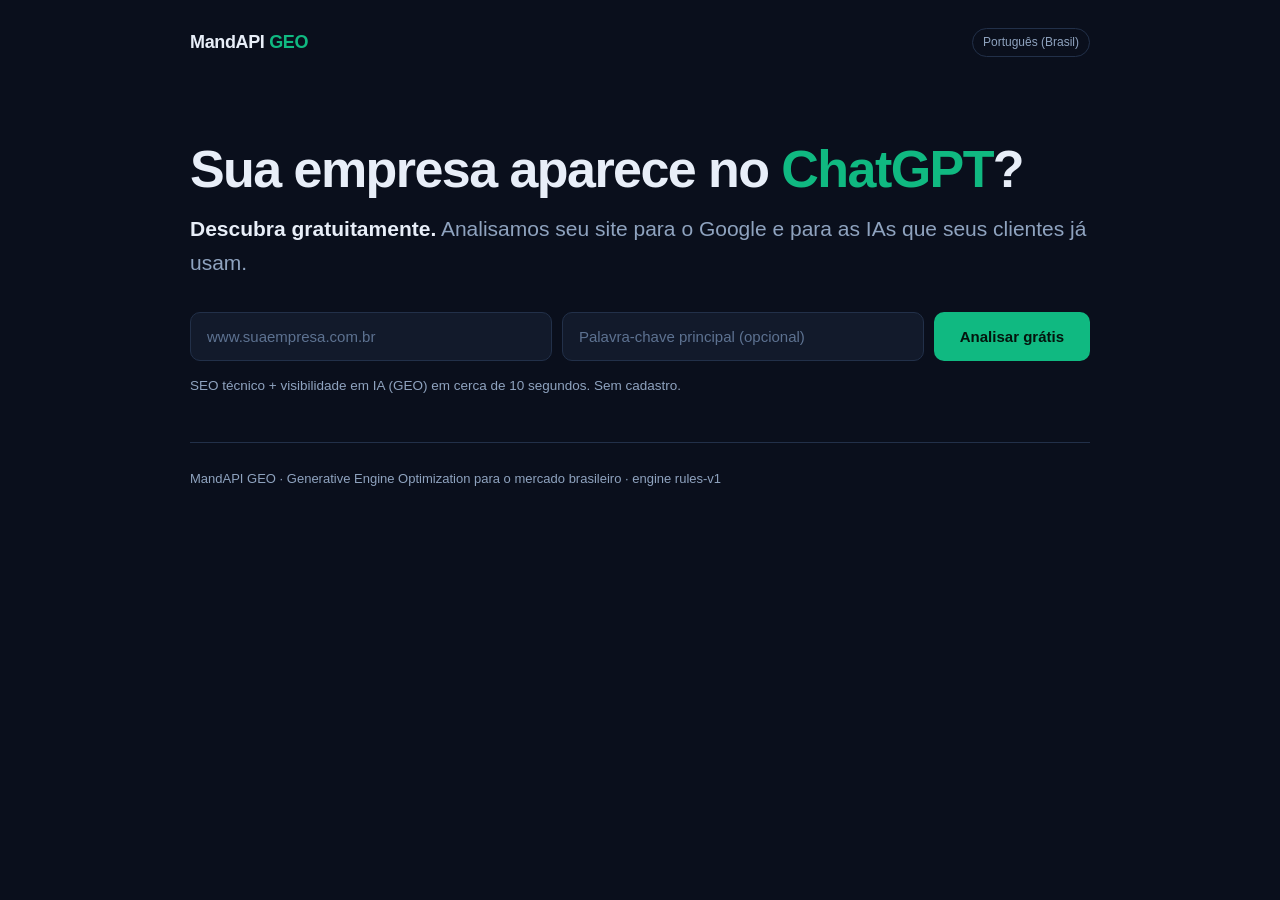
==== web/index.html @ 19d943a0 "feat: MVP do MandAPI GEO (SEO tecnico + visibilidade em IA) Motor de analise que responde a pergunta" ====
<!doctype html>
<html lang="pt-BR">
<head>
<meta charset="utf-8">
<meta name="viewport" content="width=device-width, initial-scale=1">
<title>MandAPI GEO — Sua empresa aparece no ChatGPT?</title>
<meta name="description" content="Descubra gratuitamente se o ChatGPT, Gemini e Perplexity conseguem encontrar e citar sua empresa. Análise de SEO técnico e visibilidade em IA.">
<style>
  :root {
    --bg: #0a0f1c;
    --panel: #121a2b;
    --line: #223049;
    --text: #e8eef8;
    --muted: #8fa3bf;
    --accent: #10b981;
    --accent-2: #34d399;
    --danger: #ef4444;
    --warn: #f59e0b;
    --info: #64748b;
  }
  * { box-sizing: border-box; }
  body {
    margin: 0; background: var(--bg); color: var(--text);
    font-family: -apple-system, BlinkMacSystemFont, "Segoe UI", Roboto, "Helvetica Neue", Arial, sans-serif;
    line-height: 1.6;
  }
  .wrap { max-width: 940px; margin: 0 auto; padding: 0 20px; }
  header { padding: 28px 0; display: flex; align-items: center; gap: 10px; }
  .logo { font-weight: 700; letter-spacing: -0.02em; font-size: 18px; }
  .logo span { color: var(--accent); }
  .badge-pt { margin-left: auto; font-size: 12px; color: var(--muted); border: 1px solid var(--line); padding: 4px 10px; border-radius: 999px; }

  .hero { padding: 56px 0 32px; }
  h1 { font-size: clamp(30px, 5.5vw, 52px); line-height: 1.1; letter-spacing: -0.03em; margin: 0 0 14px; }
  h1 em { font-style: normal; color: var(--accent); }
  .sub { font-size: clamp(17px, 2.4vw, 21px); color: var(--muted); margin: 0 0 32px; }
  .sub strong { color: var(--text); font-weight: 600; }

  form { display: flex; gap: 10px; flex-wrap: wrap; }
  input {
    flex: 1 1 240px; background: var(--panel); border: 1px solid var(--line);
    color: var(--text); padding: 15px 16px; border-radius: 10px; font-size: 15px; outline: none;
  }
  input:focus { border-color: var(--accent); }
  input::placeholder { color: #5d7291; }
  button {
    background: var(--accent); color: #04140d; border: 0; padding: 15px 26px;
    border-radius: 10px; font-size: 15px; font-weight: 700; cursor: pointer;
    transition: background .15s; white-space: nowrap;
  }
  button:hover:not(:disabled) { background: var(--accent-2); }
  button:disabled { opacity: .55; cursor: not-allowed; }
  .hint { color: var(--muted); font-size: 13.5px; margin-top: 14px; }

  .status { margin: 26px 0; padding: 15px 18px; border-radius: 10px; border: 1px solid var(--line); background: var(--panel); display: none; }
  .status.on { display: block; }
  .status.err { border-color: #6b2230; background: #1c1119; color: #fca5a5; }

  .results { margin: 38px 0 80px; display: none; }
  .results.on { display: block; }

  .score-card { display: flex; gap: 26px; align-items: center; flex-wrap: wrap; padding: 26px; background: var(--panel); border: 1px solid var(--line); border-radius: 14px; }
  .dial { --pct: 0; width: 132px; height: 132px; border-radius: 50%; flex: none; display: grid; place-items: center;
    background: conic-gradient(var(--accent) calc(var(--pct) * 1%), #1e2a40 0); }
  .dial-inner { width: 104px; height: 104px; border-radius: 50%; background: var(--panel); display: grid; place-items: center; }
  .dial-num { font-size: 34px; font-weight: 700; line-height: 1; }
  .dial-grade { font-size: 12px; color: var(--muted); margin-top: 3px; }
  .score-text { flex: 1 1 300px; }
  .score-text h2 { margin: 0 0 8px; font-size: 19px; }
  .score-text p { margin: 0; color: var(--muted); }

  .areas { display: grid; grid-template-columns: repeat(auto-fit, minmax(220px, 1fr)); gap: 14px; margin-top: 16px; }
  .area { background: var(--panel); border: 1px solid var(--line); border-radius: 12px; padding: 16px 18px; }
  .area-top { display: flex; justify-content: space-between; align-items: baseline; margin-bottom: 10px; }
  .area-name { font-size: 13.5px; color: var(--muted); }
  .area-val { font-size: 22px; font-weight: 700; }
  .bar { height: 7px; background: #1e2a40; border-radius: 999px; overflow: hidden; }
  .bar i { display: block; height: 100%; background: var(--accent); border-radius: 999px; }

  h3.section { margin: 40px 0 16px; font-size: 17px; }
  .issue { background: var(--panel); border: 1px solid var(--line); border-left-width: 3px; border-radius: 10px; padding: 16px 18px; margin-bottom: 12px; }
  .issue.critical { border-left-color: var(--danger); }
  .issue.high { border-left-color: var(--warn); }
  .issue.medium { border-left-color: #eab308; }
  .issue.low { border-left-color: var(--info); }
  .issue-head { display: flex; gap: 10px; align-items: center; flex-wrap: wrap; margin-bottom: 6px; }
  .sev { font-size: 11px; font-weight: 700; letter-spacing: .06em; padding: 3px 8px; border-radius: 5px; }
  .sev.critical { background: #4c1119; color: #fca5a5; }
  .sev.high { background: #4a2c07; color: #fcd34d; }
  .sev.medium { background: #423a08; color: #fde68a; }
  .sev.low { background: #1e293b; color: #cbd5e1; }
  .issue-head strong { font-size: 15.5px; }
  .issue p { margin: 6px 0 0; color: var(--muted); font-size: 14.5px; }
  .issue .fix { color: #a7f3d0; }
  .issue .fix b { color: var(--accent); font-weight: 600; }

  .cta { margin-top: 34px; padding: 28px; border-radius: 14px; background: linear-gradient(135deg, #0f2b22, #121a2b); border: 1px solid #1d4d3c; }
  .cta h3 { margin: 0 0 8px; font-size: 19px; }
  .cta p { margin: 0 0 18px; color: var(--muted); }
  .cta a { display: inline-block; background: var(--accent); color: #04140d; text-decoration: none; padding: 13px 24px; border-radius: 9px; font-weight: 700; }
  footer { border-top: 1px solid var(--line); padding: 26px 0 60px; color: var(--muted); font-size: 13px; }
</style>
</head>
<body>
<div class="wrap">
  <header>
    <div class="logo">MandAPI <span>GEO</span></div>
    <div class="badge-pt">Português (Brasil)</div>
  </header>

  <section class="hero">
    <h1>Sua empresa aparece no <em>ChatGPT</em>?</h1>
    <p class="sub"><strong>Descubra gratuitamente.</strong> Analisamos seu site para o Google e para as IAs que seus clientes já usam.</p>

    <form id="scan-form" autocomplete="off">
      <input id="url" name="url" placeholder="www.suaempresa.com.br" required>
      <input id="keyword" name="keyword" placeholder="Palavra-chave principal (opcional)">
      <button type="submit" id="submit">Analisar grátis</button>
    </form>
    <p class="hint">SEO técnico + visibilidade em IA (GEO) em cerca de 10 segundos. Sem cadastro.</p>
  </section>

  <div class="status" id="status"></div>

  <section class="results" id="results">
    <div class="score-card">
      <div class="dial" id="dial"><div class="dial-inner"><div><div class="dial-num" id="dial-num">0</div><div class="dial-grade" id="dial-grade">nota</div></div></div></div>
      <div class="score-text">
        <h2 id="domain">—</h2>
        <p id="summary">—</p>
      </div>
    </div>

    <div class="areas" id="areas"></div>

    <h3 class="section">Prioridades de correção</h3>
    <div id="issues"></div>

    <div class="cta">
      <h3>Quer que a gente corrija isso para você?</h3>
      <p>Você recebe o plano completo de correção por página, monitoramento mensal e acompanhamento da sua visibilidade em IA.</p>
      <a href="#scan-form" id="cta-link">Quero o plano completo</a>
    </div>
  </section>

  <footer>
    MandAPI GEO · Generative Engine Optimization para o mercado brasileiro · engine <span id="engine">rules-v1</span>
  </footer>
</div>

<script>
const form = document.getElementById('scan-form');
const urlInput = document.getElementById('url');
const kwInput = document.getElementById('keyword');
const submit = document.getElementById('submit');
const statusBox = document.getElementById('status');
const results = document.getElementById('results');
const SEV = { critical: 'CRÍTICO', high: 'ALTO', medium: 'MÉDIO', low: 'BAIXO' };

function setStatus(msg, isError) {
  statusBox.textContent = msg;
  statusBox.className = 'status on' + (isError ? ' err' : '');
}

function esc(s) {
  const d = document.createElement('div');
  d.textContent = s == null ? '' : String(s);
  return d.innerHTML;
}

function render(report) {
  const s = report.score;
  document.getElementById('dial').style.setProperty('--pct', s.overall);
  document.getElementById('dial-num').textContent = s.overall;
  document.getElementById('dial-grade').textContent = 'nota ' + s.grade;
  document.getElementById('domain').textContent = report.domain;
  document.getElementById('summary').textContent = s.summary;
  document.getElementById('engine').textContent = report.engine;

  const areas = report.areas || [];
  document.getElementById('areas').innerHTML = areas.map(a => {
    const name = a.area === 'geo' ? 'Visibilidade em IA (GEO)' : a.label;
    return '<div class="area"><div class="area-top"><span class="area-name">' + esc(name) +
      '</span><span class="area-val">' + a.score + '</span></div>' +
      '<div class="bar"><i style="width:' + a.score + '%"></i></div></div>';
  }).join('');

  const issues = (report.issues || []).slice(0, 12);
  document.getElementById('issues').innerHTML = issues.length ? issues.map(i =>
    '<div class="issue ' + esc(i.severity) + '">' +
      '<div class="issue-head"><span class="sev ' + esc(i.severity) + '">' + (SEV[i.severity] || i.severity) + '</span>' +
      '<strong>' + esc(i.title) + '</strong></div>' +
      (i.detail ? '<p>' + esc(i.detail) + '</p>' : '') +
      (i.fix ? '<p class="fix"><b>Como corrigir:</b> ' + esc(i.fix) + '</p>' : '') +
    '</div>'
  ).join('') : '<div class="issue low"><p>Nenhum problema relevante encontrado. Excelente.</p></div>';

  results.classList.add('on');
  if (report.ai_summary) {
    const box = document.createElement('div');
    box.className = 'issue low';
    box.innerHTML = '<div class="issue-head"><strong>Análise adicional (IA)</strong></div><p>' + esc(report.ai_summary) + '</p>';
    document.getElementById('issues').prepend(box);
  }
}

form.addEventListener('submit', async (e) => {
  e.preventDefault();
  const url = urlInput.value.trim();
  if (!url) return;

  submit.disabled = true;
  results.classList.remove('on');
  setStatus('Analisando ' + url + ' … isso leva alguns segundos.');

  try {
    const res = await fetch('/api/scan', {
      method: 'POST',
      headers: { 'Content-Type': 'application/json' },
      body: JSON.stringify({ url: url, keyword: kwInput.value.trim() || null, ai_summary: false })
    });
    const data = await res.json();
    if (!res.ok) {
      setStatus('Não foi possível analisar: ' + (data.detail || res.status), true);
      return;
    }
    setStatus('Análise concluída (' + data.elapsed_ms + ' ms).');
    render(data);
    results.scrollIntoView({ behavior: 'smooth', block: 'start' });
  } catch (err) {
    setStatus('Falha de conexão: ' + err.message, true);
  } finally {
    submit.disabled = false;
  }
});
</script>
</body>
</html>
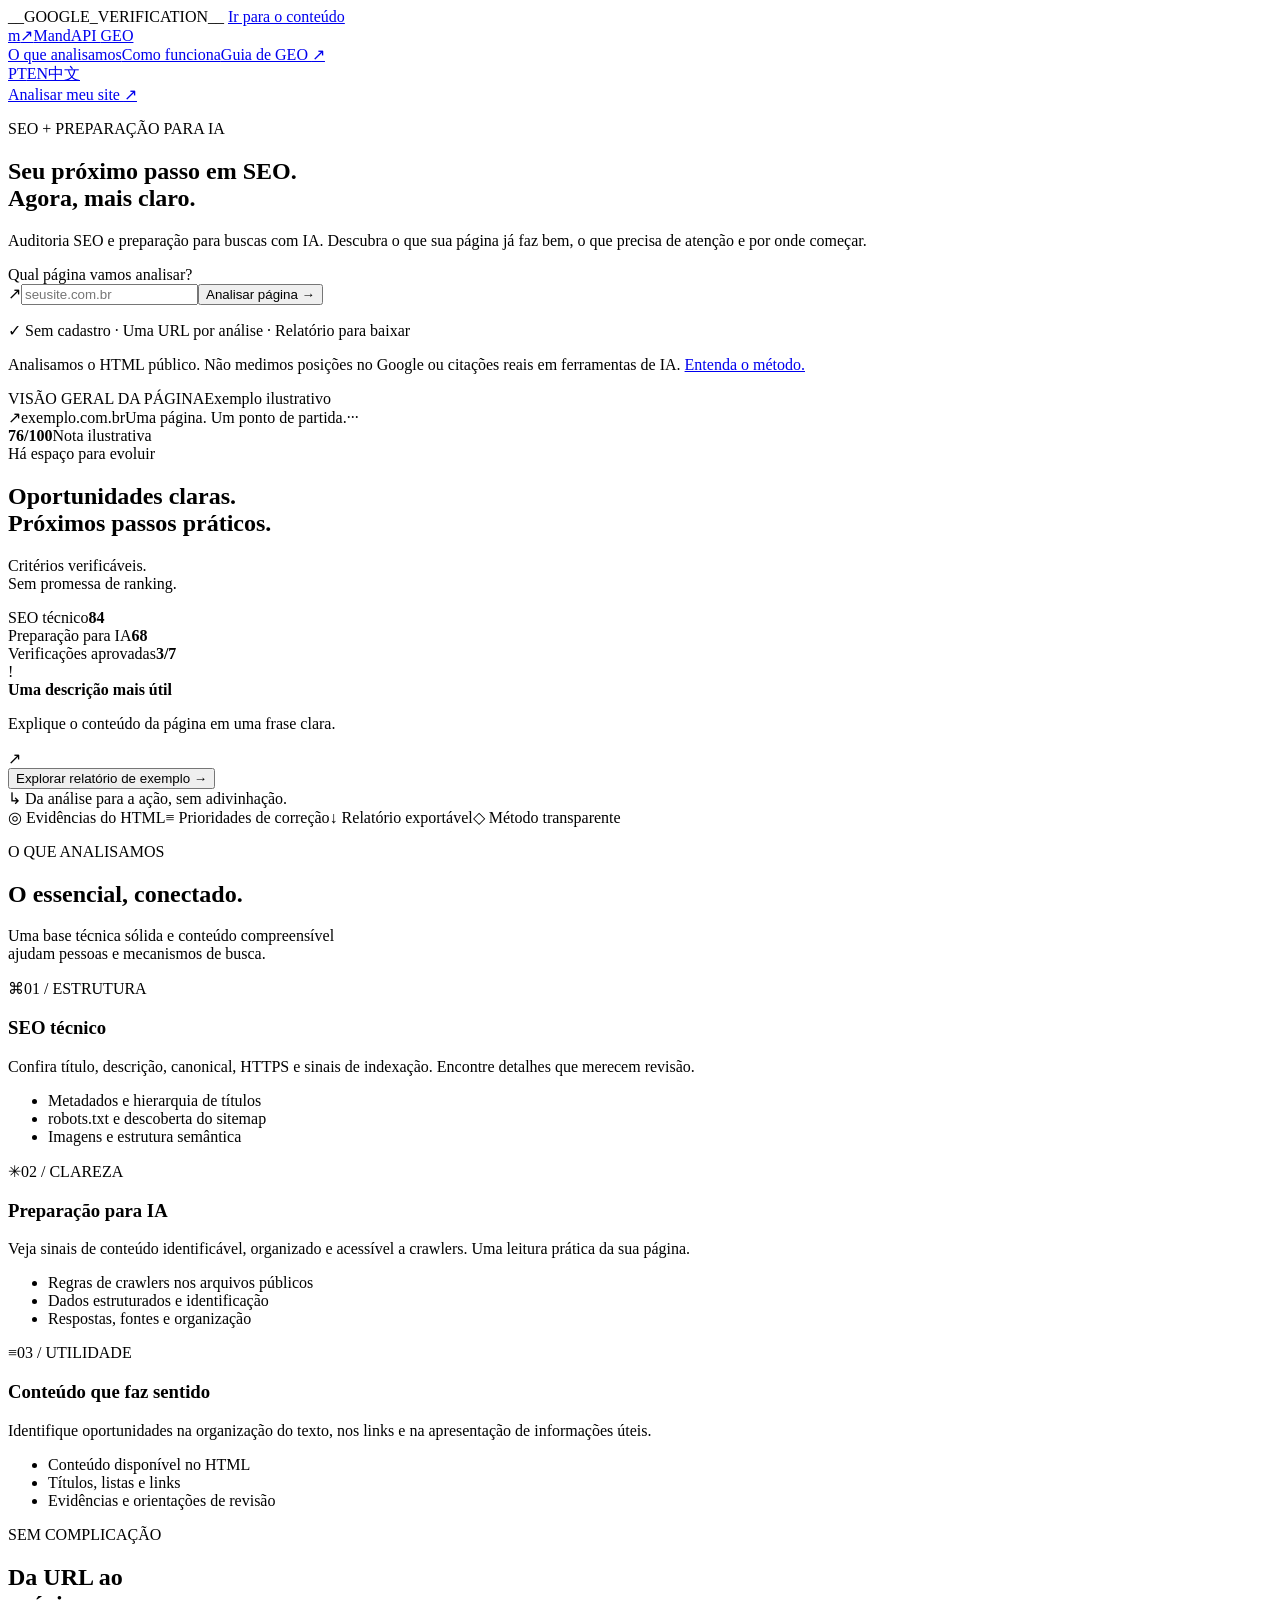
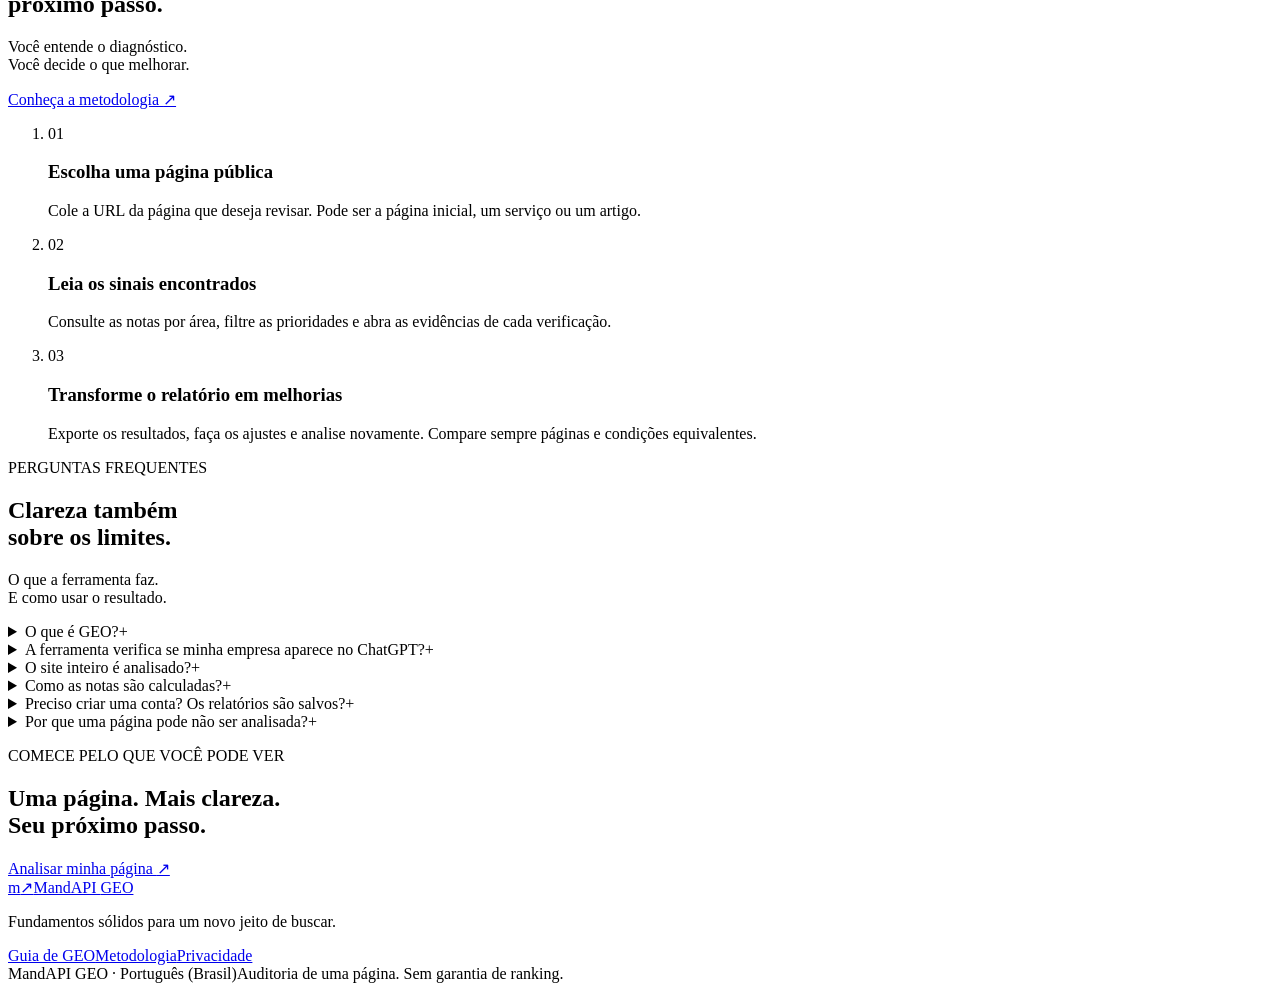
==== commit e289f3f3: "feat: professional multilingual GEO audit with safe scanning and honest reporting" ====
--- a/web/index.html
+++ b/web/index.html
@@ -1,238 +1,84 @@
-<!doctype html>
+<!DOCTYPE html>
+
 <html lang="pt-BR">
 <head>
-<meta charset="utf-8">
-<meta name="viewport" content="width=device-width, initial-scale=1">
-<title>MandAPI GEO — Sua empresa aparece no ChatGPT?</title>
-<meta name="description" content="Descubra gratuitamente se o ChatGPT, Gemini e Perplexity conseguem encontrar e citar sua empresa. Análise de SEO técnico e visibilidade em IA.">
-<style>
-  :root {
-    --bg: #0a0f1c;
-    --panel: #121a2b;
-    --line: #223049;
-    --text: #e8eef8;
-    --muted: #8fa3bf;
-    --accent: #10b981;
-    --accent-2: #34d399;
-    --danger: #ef4444;
-    --warn: #f59e0b;
-    --info: #64748b;
-  }
-  * { box-sizing: border-box; }
-  body {
-    margin: 0; background: var(--bg); color: var(--text);
-    font-family: -apple-system, BlinkMacSystemFont, "Segoe UI", Roboto, "Helvetica Neue", Arial, sans-serif;
-    line-height: 1.6;
-  }
-  .wrap { max-width: 940px; margin: 0 auto; padding: 0 20px; }
-  header { padding: 28px 0; display: flex; align-items: center; gap: 10px; }
-  .logo { font-weight: 700; letter-spacing: -0.02em; font-size: 18px; }
-  .logo span { color: var(--accent); }
-  .badge-pt { margin-left: auto; font-size: 12px; color: var(--muted); border: 1px solid var(--line); padding: 4px 10px; border-radius: 999px; }
-
-  .hero { padding: 56px 0 32px; }
-  h1 { font-size: clamp(30px, 5.5vw, 52px); line-height: 1.1; letter-spacing: -0.03em; margin: 0 0 14px; }
-  h1 em { font-style: normal; color: var(--accent); }
-  .sub { font-size: clamp(17px, 2.4vw, 21px); color: var(--muted); margin: 0 0 32px; }
-  .sub strong { color: var(--text); font-weight: 600; }
-
-  form { display: flex; gap: 10px; flex-wrap: wrap; }
-  input {
-    flex: 1 1 240px; background: var(--panel); border: 1px solid var(--line);
-    color: var(--text); padding: 15px 16px; border-radius: 10px; font-size: 15px; outline: none;
-  }
-  input:focus { border-color: var(--accent); }
-  input::placeholder { color: #5d7291; }
-  button {
-    background: var(--accent); color: #04140d; border: 0; padding: 15px 26px;
-    border-radius: 10px; font-size: 15px; font-weight: 700; cursor: pointer;
-    transition: background .15s; white-space: nowrap;
-  }
-  button:hover:not(:disabled) { background: var(--accent-2); }
-  button:disabled { opacity: .55; cursor: not-allowed; }
-  .hint { color: var(--muted); font-size: 13.5px; margin-top: 14px; }
-
-  .status { margin: 26px 0; padding: 15px 18px; border-radius: 10px; border: 1px solid var(--line); background: var(--panel); display: none; }
-  .status.on { display: block; }
-  .status.err { border-color: #6b2230; background: #1c1119; color: #fca5a5; }
-
-  .results { margin: 38px 0 80px; display: none; }
-  .results.on { display: block; }
-
-  .score-card { display: flex; gap: 26px; align-items: center; flex-wrap: wrap; padding: 26px; background: var(--panel); border: 1px solid var(--line); border-radius: 14px; }
-  .dial { --pct: 0; width: 132px; height: 132px; border-radius: 50%; flex: none; display: grid; place-items: center;
-    background: conic-gradient(var(--accent) calc(var(--pct) * 1%), #1e2a40 0); }
-  .dial-inner { width: 104px; height: 104px; border-radius: 50%; background: var(--panel); display: grid; place-items: center; }
-  .dial-num { font-size: 34px; font-weight: 700; line-height: 1; }
-  .dial-grade { font-size: 12px; color: var(--muted); margin-top: 3px; }
-  .score-text { flex: 1 1 300px; }
-  .score-text h2 { margin: 0 0 8px; font-size: 19px; }
-  .score-text p { margin: 0; color: var(--muted); }
-
-  .areas { display: grid; grid-template-columns: repeat(auto-fit, minmax(220px, 1fr)); gap: 14px; margin-top: 16px; }
-  .area { background: var(--panel); border: 1px solid var(--line); border-radius: 12px; padding: 16px 18px; }
-  .area-top { display: flex; justify-content: space-between; align-items: baseline; margin-bottom: 10px; }
-  .area-name { font-size: 13.5px; color: var(--muted); }
-  .area-val { font-size: 22px; font-weight: 700; }
-  .bar { height: 7px; background: #1e2a40; border-radius: 999px; overflow: hidden; }
-  .bar i { display: block; height: 100%; background: var(--accent); border-radius: 999px; }
-
-  h3.section { margin: 40px 0 16px; font-size: 17px; }
-  .issue { background: var(--panel); border: 1px solid var(--line); border-left-width: 3px; border-radius: 10px; padding: 16px 18px; margin-bottom: 12px; }
-  .issue.critical { border-left-color: var(--danger); }
-  .issue.high { border-left-color: var(--warn); }
-  .issue.medium { border-left-color: #eab308; }
-  .issue.low { border-left-color: var(--info); }
-  .issue-head { display: flex; gap: 10px; align-items: center; flex-wrap: wrap; margin-bottom: 6px; }
-  .sev { font-size: 11px; font-weight: 700; letter-spacing: .06em; padding: 3px 8px; border-radius: 5px; }
-  .sev.critical { background: #4c1119; color: #fca5a5; }
-  .sev.high { background: #4a2c07; color: #fcd34d; }
-  .sev.medium { background: #423a08; color: #fde68a; }
-  .sev.low { background: #1e293b; color: #cbd5e1; }
-  .issue-head strong { font-size: 15.5px; }
-  .issue p { margin: 6px 0 0; color: var(--muted); font-size: 14.5px; }
-  .issue .fix { color: #a7f3d0; }
-  .issue .fix b { color: var(--accent); font-weight: 600; }
-
-  .cta { margin-top: 34px; padding: 28px; border-radius: 14px; background: linear-gradient(135deg, #0f2b22, #121a2b); border: 1px solid #1d4d3c; }
-  .cta h3 { margin: 0 0 8px; font-size: 19px; }
-  .cta p { margin: 0 0 18px; color: var(--muted); }
-  .cta a { display: inline-block; background: var(--accent); color: #04140d; text-decoration: none; padding: 13px 24px; border-radius: 9px; font-weight: 700; }
-  footer { border-top: 1px solid var(--line); padding: 26px 0 60px; color: var(--muted); font-size: 13px; }
-</style>
-</head>
+<meta charset="utf-8"/>
+<meta content="width=device-width, initial-scale=1" name="viewport"/>
+<title>MandAPI GEO — Auditoria SEO e preparação para buscas com IA</title>
+<meta content="Analise o SEO técnico, o conteúdo e a preparação para buscas com IA de uma página. Receba evidências, prioridades e um relatório exportável, sem cadastro." name="description"/>
+<meta content="__INDEX_ROBOTS__" name="robots"/>
+  __GOOGLE_VERIFICATION__
+  <link href="__SITE_URL__/" rel="canonical"/>
+<meta content="website" property="og:type"/>
+<meta content="pt_BR" property="og:locale"/>
+<meta content="MandAPI GEO" property="og:site_name"/>
+<meta content="Clareza para o seu próximo passo em SEO." property="og:title"/>
+<meta content="Auditoria SEO e preparação para buscas com IA. Uma página, evidências claras e próximos passos práticos." property="og:description"/>
+<meta content="__SITE_URL__/" property="og:url"/>
+<meta content="__SITE_URL__/assets/og-image.png" property="og:image"/>
+<meta content="summary_large_image" name="twitter:card"/>
+<meta content="#f8faf7" name="theme-color"/>
+<link href="/assets/favicon.svg" rel="icon" type="image/svg+xml"/>
+<link href="/assets/styles.css" rel="stylesheet"/>
+<script defer="" src="/assets/app.js"></script>
+<script type="application/ld+json">{"@context": "https://schema.org", "@type": "WebApplication", "name": "MandAPI GEO", "url": "__SITE_URL__/", "applicationCategory": "BusinessApplication", "operatingSystem": "Web", "inLanguage": "pt-BR", "description": "Analise o SEO técnico, o conteúdo e a preparação para buscas com IA de uma página. Receba evidências, prioridades e um relatório exportável, sem cadastro.", "featureList": ["Auditoria de uma página HTML", "Verificações com evidências", "Relatórios em JSON e Markdown"]}</script>
+<meta content="1200" property="og:image:width"/><meta content="630" property="og:image:height"/><link href="__SITE_URL__/" hreflang="pt-BR" rel="alternate"/><link href="__SITE_URL__/en" hreflang="en" rel="alternate"/><link href="__SITE_URL__/zh" hreflang="zh-CN" rel="alternate"/><link href="__SITE_URL__/" hreflang="x-default" rel="alternate"/></head>
 <body>
-<div class="wrap">
-  <header>
-    <div class="logo">MandAPI <span>GEO</span></div>
-    <div class="badge-pt">Português (Brasil)</div>
-  </header>
-
-  <section class="hero">
-    <h1>Sua empresa aparece no <em>ChatGPT</em>?</h1>
-    <p class="sub"><strong>Descubra gratuitamente.</strong> Analisamos seu site para o Google e para as IAs que seus clientes já usam.</p>
-
-    <form id="scan-form" autocomplete="off">
-      <input id="url" name="url" placeholder="www.suaempresa.com.br" required>
-      <input id="keyword" name="keyword" placeholder="Palavra-chave principal (opcional)">
-      <button type="submit" id="submit">Analisar grátis</button>
-    </form>
-    <p class="hint">SEO técnico + visibilidade em IA (GEO) em cerca de 10 segundos. Sem cadastro.</p>
-  </section>
-
-  <div class="status" id="status"></div>
-
-  <section class="results" id="results">
-    <div class="score-card">
-      <div class="dial" id="dial"><div class="dial-inner"><div><div class="dial-num" id="dial-num">0</div><div class="dial-grade" id="dial-grade">nota</div></div></div></div>
-      <div class="score-text">
-        <h2 id="domain">—</h2>
-        <p id="summary">—</p>
-      </div>
-    </div>
-
-    <div class="areas" id="areas"></div>
-
-    <h3 class="section">Prioridades de correção</h3>
-    <div id="issues"></div>
-
-    <div class="cta">
-      <h3>Quer que a gente corrija isso para você?</h3>
-      <p>Você recebe o plano completo de correção por página, monitoramento mensal e acompanhamento da sua visibilidade em IA.</p>
-      <a href="#scan-form" id="cta-link">Quero o plano completo</a>
-    </div>
-  </section>
-
-  <footer>
-    MandAPI GEO · Generative Engine Optimization para o mercado brasileiro · engine <span id="engine">rules-v1</span>
-  </footer>
+<a class="skip-link" href="#main">Ir para o conteúdo</a>
+<header class="site-header">
+<div class="container header-inner">
+<a aria-label="MandAPI GEO, início" class="brand" href="/"><span aria-hidden="true" class="brand-mark">m<span>↗</span></span><span>MandAPI <span class="brand-geo">GEO</span></span></a>
+<nav aria-label="Navegação principal" class="main-nav"><a href="#recursos">O que analisamos</a><a href="#como-funciona">Como funciona</a><a href="/guia-geo">Guia de GEO <span aria-hidden="true">↗</span></a></nav>
+<nav aria-label="Escolher idioma" class="language-switch"><a aria-current="page" href="/" hreflang="pt-BR" lang="pt-BR">PT</a><a href="/en" hreflang="en" lang="en">EN</a><a href="/zh" hreflang="zh-CN" lang="zh-CN">中文</a></nav><a class="button button-small button-outline header-cta" href="#url">Analisar meu site <span aria-hidden="true">↗</span></a>
 </div>
-
-<script>
-const form = document.getElementById('scan-form');
-const urlInput = document.getElementById('url');
-const kwInput = document.getElementById('keyword');
-const submit = document.getElementById('submit');
-const statusBox = document.getElementById('status');
-const results = document.getElementById('results');
-const SEV = { critical: 'CRÍTICO', high: 'ALTO', medium: 'MÉDIO', low: 'BAIXO' };
-
-function setStatus(msg, isError) {
-  statusBox.textContent = msg;
-  statusBox.className = 'status on' + (isError ? ' err' : '');
-}
-
-function esc(s) {
-  const d = document.createElement('div');
-  d.textContent = s == null ? '' : String(s);
-  return d.innerHTML;
-}
-
-function render(report) {
-  const s = report.score;
-  document.getElementById('dial').style.setProperty('--pct', s.overall);
-  document.getElementById('dial-num').textContent = s.overall;
-  document.getElementById('dial-grade').textContent = 'nota ' + s.grade;
-  document.getElementById('domain').textContent = report.domain;
-  document.getElementById('summary').textContent = s.summary;
-  document.getElementById('engine').textContent = report.engine;
-
-  const areas = report.areas || [];
-  document.getElementById('areas').innerHTML = areas.map(a => {
-    const name = a.area === 'geo' ? 'Visibilidade em IA (GEO)' : a.label;
-    return '<div class="area"><div class="area-top"><span class="area-name">' + esc(name) +
-      '</span><span class="area-val">' + a.score + '</span></div>' +
-      '<div class="bar"><i style="width:' + a.score + '%"></i></div></div>';
-  }).join('');
-
-  const issues = (report.issues || []).slice(0, 12);
-  document.getElementById('issues').innerHTML = issues.length ? issues.map(i =>
-    '<div class="issue ' + esc(i.severity) + '">' +
-      '<div class="issue-head"><span class="sev ' + esc(i.severity) + '">' + (SEV[i.severity] || i.severity) + '</span>' +
-      '<strong>' + esc(i.title) + '</strong></div>' +
-      (i.detail ? '<p>' + esc(i.detail) + '</p>' : '') +
-      (i.fix ? '<p class="fix"><b>Como corrigir:</b> ' + esc(i.fix) + '</p>' : '') +
-    '</div>'
-  ).join('') : '<div class="issue low"><p>Nenhum problema relevante encontrado. Excelente.</p></div>';
-
-  results.classList.add('on');
-  if (report.ai_summary) {
-    const box = document.createElement('div');
-    box.className = 'issue low';
-    box.innerHTML = '<div class="issue-head"><strong>Análise adicional (IA)</strong></div><p>' + esc(report.ai_summary) + '</p>';
-    document.getElementById('issues').prepend(box);
-  }
-}
-
-form.addEventListener('submit', async (e) => {
-  e.preventDefault();
-  const url = urlInput.value.trim();
-  if (!url) return;
-
-  submit.disabled = true;
-  results.classList.remove('on');
-  setStatus('Analisando ' + url + ' … isso leva alguns segundos.');
-
-  try {
-    const res = await fetch('/api/scan', {
-      method: 'POST',
-      headers: { 'Content-Type': 'application/json' },
-      body: JSON.stringify({ url: url, keyword: kwInput.value.trim() || null, ai_summary: false })
-    });
-    const data = await res.json();
-    if (!res.ok) {
-      setStatus('Não foi possível analisar: ' + (data.detail || res.status), true);
-      return;
-    }
-    setStatus('Análise concluída (' + data.elapsed_ms + ' ms).');
-    render(data);
-    results.scrollIntoView({ behavior: 'smooth', block: 'start' });
-  } catch (err) {
-    setStatus('Falha de conexão: ' + err.message, true);
-  } finally {
-    submit.disabled = false;
-  }
-});
-</script>
+</header>
+<main id="main">
+<section aria-labelledby="hero-title" class="hero container">
+<div class="hero-copy">
+<p class="eyebrow"><span aria-hidden="true" class="status-dot"></span> SEO + PREPARAÇÃO PARA IA</p>
+<h1 id="hero-title">Seu próximo passo em SEO.<br/><span class="accent-text">Agora, mais claro.</span></h1>
+<p class="hero-description">Auditoria SEO e preparação para buscas com IA. Descubra o que sua página já faz bem, o que precisa de atenção e por onde começar.</p>
+<form class="scan-form" id="scan-form" novalidate="">
+<label for="url">Qual página vamos analisar?</label>
+<div class="input-action"><span aria-hidden="true" class="input-icon">↗</span><input aria-describedby="url-help url-error" autocomplete="url" id="url" inputmode="url" maxlength="2048" name="url" placeholder="seusite.com.br" required="" spellcheck="false" type="text"/><button class="button button-primary" id="submit" type="submit">Analisar página <span aria-hidden="true">→</span></button></div>
+<p class="field-error" hidden="" id="url-error" role="alert"></p>
+<p class="form-note" id="url-help"><span aria-hidden="true">✓</span> Sem cadastro <span class="note-separator">·</span> Uma URL por análise <span class="note-separator">·</span> Relatório para baixar</p>
+</form>
+<noscript><p class="notice">Ative o JavaScript para executar uma análise. O <a href="/guia-geo">guia de GEO</a> e a <a href="/metodologia">metodologia</a> estão disponíveis sem JavaScript.</p></noscript>
+<p class="hero-footnote">Analisamos o HTML público. Não medimos posições no Google ou citações reais em ferramentas de IA. <a href="/metodologia">Entenda o método.</a></p>
+</div>
+<div aria-label="Prévia ilustrativa de um relatório, com notas fictícias" class="hero-visual">
+<div aria-hidden="true" class="visual-grid"></div>
+<div class="preview-card">
+<div class="preview-top"><span class="tiny-label">VISÃO GERAL DA PÁGINA</span><span class="demo-pill">Exemplo ilustrativo</span></div>
+<div class="preview-domain"><span aria-hidden="true" class="site-icon">↗</span><span>exemplo.com.br<span class="preview-caption">Uma página. Um ponto de partida.</span></span><span aria-hidden="true" class="preview-menu">···</span></div>
+<div class="preview-score"><div class="score-ring" style="--score:76"><div><strong>76<span>/100</span></strong><span>Nota ilustrativa</span></div></div><div class="preview-score-copy"><span class="tag tag-green">Há espaço para evoluir</span><h2>Oportunidades claras.<br/>Próximos passos práticos.</h2><p>Critérios verificáveis.<br/>Sem promessa de ranking.</p></div></div>
+<div class="preview-bars"><div><span>SEO técnico</span><strong>84</strong><span class="mini-bar"><i style="width:84%"></i></span></div><div><span>Preparação para IA</span><strong>68</strong><span class="mini-bar"><i style="width:68%"></i></span></div><div><span>Verificações aprovadas</span><strong>3/7</strong><span class="mini-bar"><i style="width:43%"></i></span></div></div>
+<div class="preview-finding"><span aria-hidden="true" class="finding-icon">!</span><div><strong>Uma descrição mais útil</strong><p>Explique o conteúdo da página em uma frase clara.</p></div><span aria-hidden="true">↗</span></div>
+<button class="preview-link" id="demo-button" type="button">Explorar relatório de exemplo <span aria-hidden="true">→</span></button>
+</div>
+<div class="visual-note"><span aria-hidden="true">↳</span> Da análise para a ação, sem adivinhação.</div>
+</div>
+</section>
+<div class="container"><div aria-label="Princípios da ferramenta" class="capability-strip"><span><span aria-hidden="true">◎</span> Evidências do HTML</span><span><span aria-hidden="true">≡</span> Prioridades de correção</span><span><span aria-hidden="true">↓</span> Relatório exportável</span><span><span aria-hidden="true">◇</span> Método transparente</span></div></div>
+<section aria-label="Andamento da análise" class="container scan-feedback" hidden="" id="scan-feedback"><div class="feedback-inner"><span aria-hidden="true" class="spinner" id="spinner"></span><div><p aria-atomic="true" aria-live="polite" id="status" role="status"></p><p class="small muted" id="status-detail"></p></div><button class="button button-small button-outline" hidden="" id="cancel-button" type="button">Cancelar</button></div></section>
+<section aria-busy="false" aria-labelledby="report-title" class="container report-section" hidden="" id="results">
+<div class="demo-banner" hidden="" id="demo-banner"><strong>Relatório de demonstração.</strong> Todos os dados abaixo são fictícios e mostram como interpretar uma análise. <a href="#url">Analisar minha página →</a></div>
+<div class="section-heading report-heading"><div><p class="eyebrow">DA EVIDÊNCIA À AÇÃO</p><h2 id="report-title" tabindex="-1">Seu diagnóstico, por inteiro.</h2></div><div class="report-actions"><button class="button button-small button-outline" id="download-json" type="button">↓ JSON</button><button class="button button-small button-outline" id="download-md" type="button">↓ Markdown</button><button class="button button-small button-outline" id="print-report" type="button">Imprimir / PDF</button><button class="button button-small button-dark" id="rescan" type="button">Analisar novamente ↗</button></div></div>
+<div class="report-overview"><div class="report-score"><div class="score-ring" id="report-ring"><div><strong id="overall-score">—</strong><span>de 100 pontos</span></div></div><div><p class="tiny-label">PONTUAÇÃO HEURÍSTICA</p><h3 id="report-domain"></h3><p class="muted" id="report-summary"></p></div></div><dl class="report-meta"><div><dt>Página solicitada</dt><dd id="report-url"></dd></div><div><dt>URL final</dt><dd id="report-final-url"></dd></div><div><dt>Analisada em</dt><dd id="report-date"></dd></div><div><dt>Tempo total</dt><dd id="report-time"></dd></div></dl></div>
+<p class="report-scope" id="report-scope">Escopo: HTML de uma página e arquivos públicos de apoio. Sem renderização JavaScript, rastreamento completo do site ou verificação de posições e citações. A nota orienta a revisão; não garante ranking.</p>
+<div class="area-grid" id="area-scores"></div>
+<div class="report-block-heading"><div><h3>Prioridades de correção <span class="count-badge" id="issue-total"></span></h3><p class="muted small">Revise a evidência antes de aplicar cada recomendação.</p></div><div class="filters"><label>Área<select id="area-filter"><option value="all">Todas as áreas</option><option value="seo">SEO técnico</option><option value="geo">Preparação para IA</option></select></label><label>Severidade<select id="severity-filter"><option value="all">Todas as severidades</option><option value="critical">Crítica</option><option value="high">Alta</option><option value="medium">Média</option><option value="low">Baixa</option></select></label></div></div>
+<p aria-live="polite" class="small muted" id="filter-count"></p><div class="issue-list" id="issues"></div>
+<div class="report-block-heading"><div><h3>Todas as verificações <span class="count-badge" id="check-total"></span></h3><p class="muted small">Abra uma verificação para consultar o valor encontrado e a orientação. O filtro de área também se aplica aqui.</p></div></div>
+<div class="check-list" id="checks"></div>
+<p class="report-engine small muted">Motor de análise: <span id="engine"></span> · <a href="/metodologia">Como interpretar estas notas</a></p>
+</section>
+<section aria-labelledby="resources-title" class="section container" id="recursos"><div class="section-heading"><div><p class="eyebrow">O QUE ANALISAMOS</p><h2 id="resources-title">O essencial, conectado.</h2></div><p>Uma base técnica sólida e conteúdo compreensível<br class="desktop-break"/> ajudam pessoas e mecanismos de busca.</p></div><div class="feature-grid"><article class="feature-card"><span aria-hidden="true" class="feature-icon">⌘</span><span class="feature-number">01 / ESTRUTURA</span><h3>SEO técnico</h3><p>Confira título, descrição, canonical, HTTPS e sinais de indexação. Encontre detalhes que merecem revisão.</p><ul class="clean-list"><li>Metadados e hierarquia de títulos</li><li>robots.txt e descoberta do sitemap</li><li>Imagens e estrutura semântica</li></ul></article><article class="feature-card"><span aria-hidden="true" class="feature-icon">✳</span><span class="feature-number">02 / CLAREZA</span><h3>Preparação para IA</h3><p>Veja sinais de conteúdo identificável, organizado e acessível a crawlers. Uma leitura prática da sua página.</p><ul class="clean-list"><li>Regras de crawlers nos arquivos públicos</li><li>Dados estruturados e identificação</li><li>Respostas, fontes e organização</li></ul></article><article class="feature-card"><span aria-hidden="true" class="feature-icon">≡</span><span class="feature-number">03 / UTILIDADE</span><h3>Conteúdo que faz sentido</h3><p>Identifique oportunidades na organização do texto, nos links e na apresentação de informações úteis.</p><ul class="clean-list"><li>Conteúdo disponível no HTML</li><li>Títulos, listas e links</li><li>Evidências e orientações de revisão</li></ul></article></div></section>
+<section aria-labelledby="how-title" class="how-section" id="como-funciona"><div class="container how-layout"><div><p class="eyebrow">SEM COMPLICAÇÃO</p><h2 id="how-title">Da URL ao<br/>próximo passo.</h2><p class="muted">Você entende o diagnóstico.<br/>Você decide o que melhorar.</p><a class="text-link" href="/metodologia">Conheça a metodologia <span aria-hidden="true">↗</span></a></div><ol class="steps"><li><span class="step-number">01</span><div><h3>Escolha uma página pública</h3><p>Cole a URL da página que deseja revisar. Pode ser a página inicial, um serviço ou um artigo.</p></div></li><li><span class="step-number">02</span><div><h3>Leia os sinais encontrados</h3><p>Consulte as notas por área, filtre as prioridades e abra as evidências de cada verificação.</p></div></li><li><span class="step-number">03</span><div><h3>Transforme o relatório em melhorias</h3><p>Exporte os resultados, faça os ajustes e analise novamente. Compare sempre páginas e condições equivalentes.</p></div></li></ol></div></section>
+<section aria-labelledby="faq-title" class="section container faq-layout" id="perguntas"><div><p class="eyebrow">PERGUNTAS FREQUENTES</p><h2 id="faq-title">Clareza também<br/>sobre os limites.</h2><p class="muted">O que a ferramenta faz.<br/>E como usar o resultado.</p></div><div class="faq-list"><details><summary>O que é GEO?<span aria-hidden="true">+</span></summary><p>GEO, ou Generative Engine Optimization, é um termo usado para práticas que tornam conteúdo mais acessível e compreensível em experiências de busca com IA. Aqui, a análise se concentra em sinais técnicos e editoriais do HTML, com base em fundamentos de SEO. <a href="/guia-geo">Leia o guia prático.</a></p></details><details><summary>A ferramenta verifica se minha empresa aparece no ChatGPT?<span aria-hidden="true">+</span></summary><p>Não. A ferramenta não consulta respostas do ChatGPT, Gemini ou outros assistentes, nem acompanha posições no Google. O relatório avalia sinais de preparação da página. Uma boa nota não garante indexação, ranking ou citação.</p></details><details><summary>O site inteiro é analisado?<span aria-hidden="true">+</span></summary><p>Cada análise considera o HTML retornado por uma única URL e arquivos públicos de apoio, como robots.txt e sitemap. Não há navegação por todas as páginas nem execução de JavaScript. Conteúdo carregado apenas no navegador pode não ser detectado.</p></details><details><summary>Como as notas são calculadas?<span aria-hidden="true">+</span></summary><p>As notas são heurísticas: verificações com pesos produzem um resumo por área. Os resultados ajudam a priorizar uma revisão, mas não substituem auditoria humana, dados de tráfego ou testes de desempenho. Consulte as evidências, não apenas a pontuação. <a href="/metodologia">Entenda os critérios.</a></p></details><details><summary>Preciso criar uma conta? Os relatórios são salvos?<span aria-hidden="true">+</span></summary><p>Não é necessário criar conta. A aplicação não mantém um histórico persistente de relatórios. Você pode baixar os dados localmente em JSON ou Markdown, ou salvar em PDF pelo navegador. Infraestrutura e servidor podem manter logs operacionais; consulte a <a href="/privacidade">política de privacidade</a>.</p></details><details><summary>Por que uma página pode não ser analisada?<span aria-hidden="true">+</span></summary><p>A página precisa ser pública, acessível por HTTP ou HTTPS e retornar HTML. Bloqueios de automação, autenticação, limites de requisições, erros de rede ou tempo de resposta elevado podem impedir a leitura. Endereços internos e privados não são aceitos.</p></details></div></section>
+<section class="container closing-section"><div class="closing-card"><div><p class="eyebrow">COMECE PELO QUE VOCÊ PODE VER</p><h2>Uma página. Mais clareza.<br/>Seu próximo passo.</h2></div><a class="button button-primary" href="#url">Analisar minha página <span aria-hidden="true">↗</span></a></div></section>
+</main>
+<footer class="site-footer"><div class="container"><div class="footer-top"><div><a class="brand" href="/"><span aria-hidden="true" class="brand-mark">m<span>↗</span></span><span>MandAPI <span class="brand-geo">GEO</span></span></a><p>Fundamentos sólidos para um novo jeito de buscar.</p></div><nav aria-label="Links do rodapé"><a href="/guia-geo">Guia de GEO</a><a href="/metodologia">Metodologia</a><a href="/privacidade">Privacidade</a></nav></div><div class="footer-bottom"><span>MandAPI GEO · Português (Brasil)</span><span>Auditoria de uma página. Sem garantia de ranking.</span></div></div></footer>
 </body>
-</html>+</html>
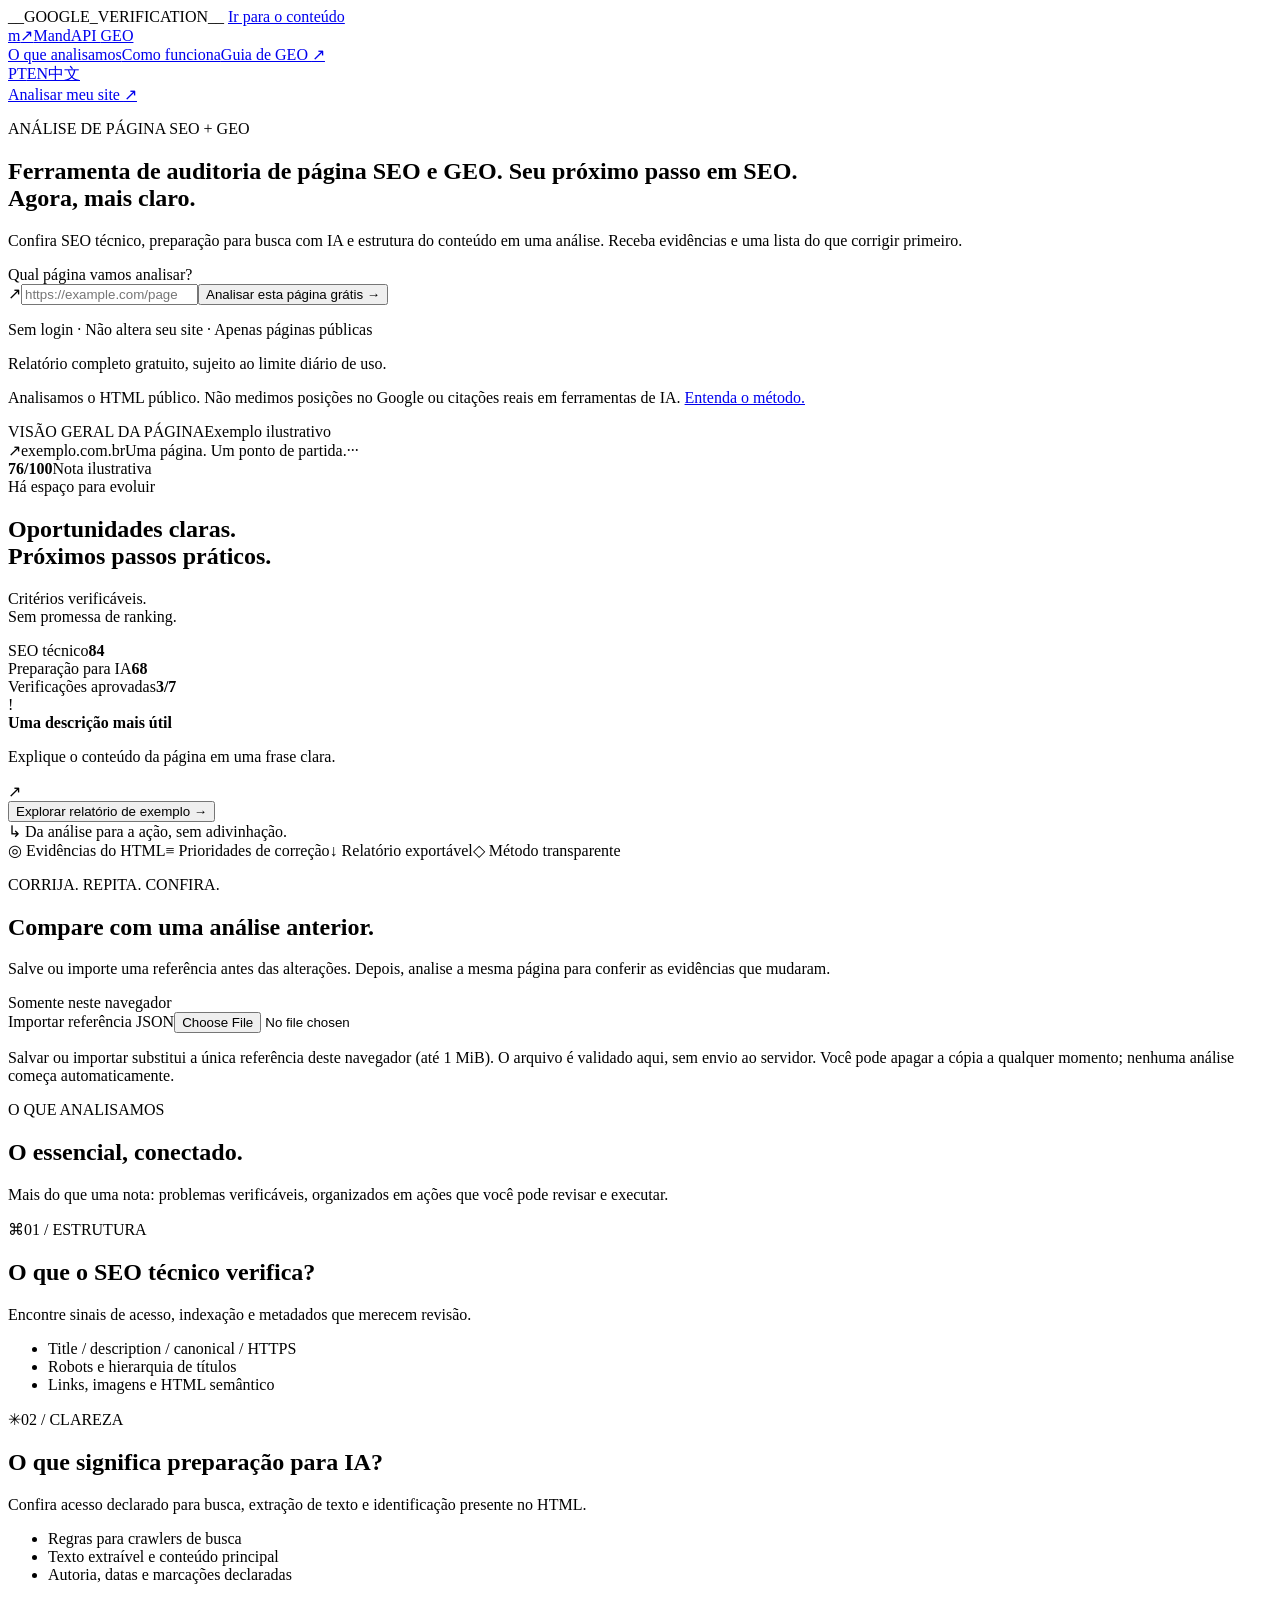
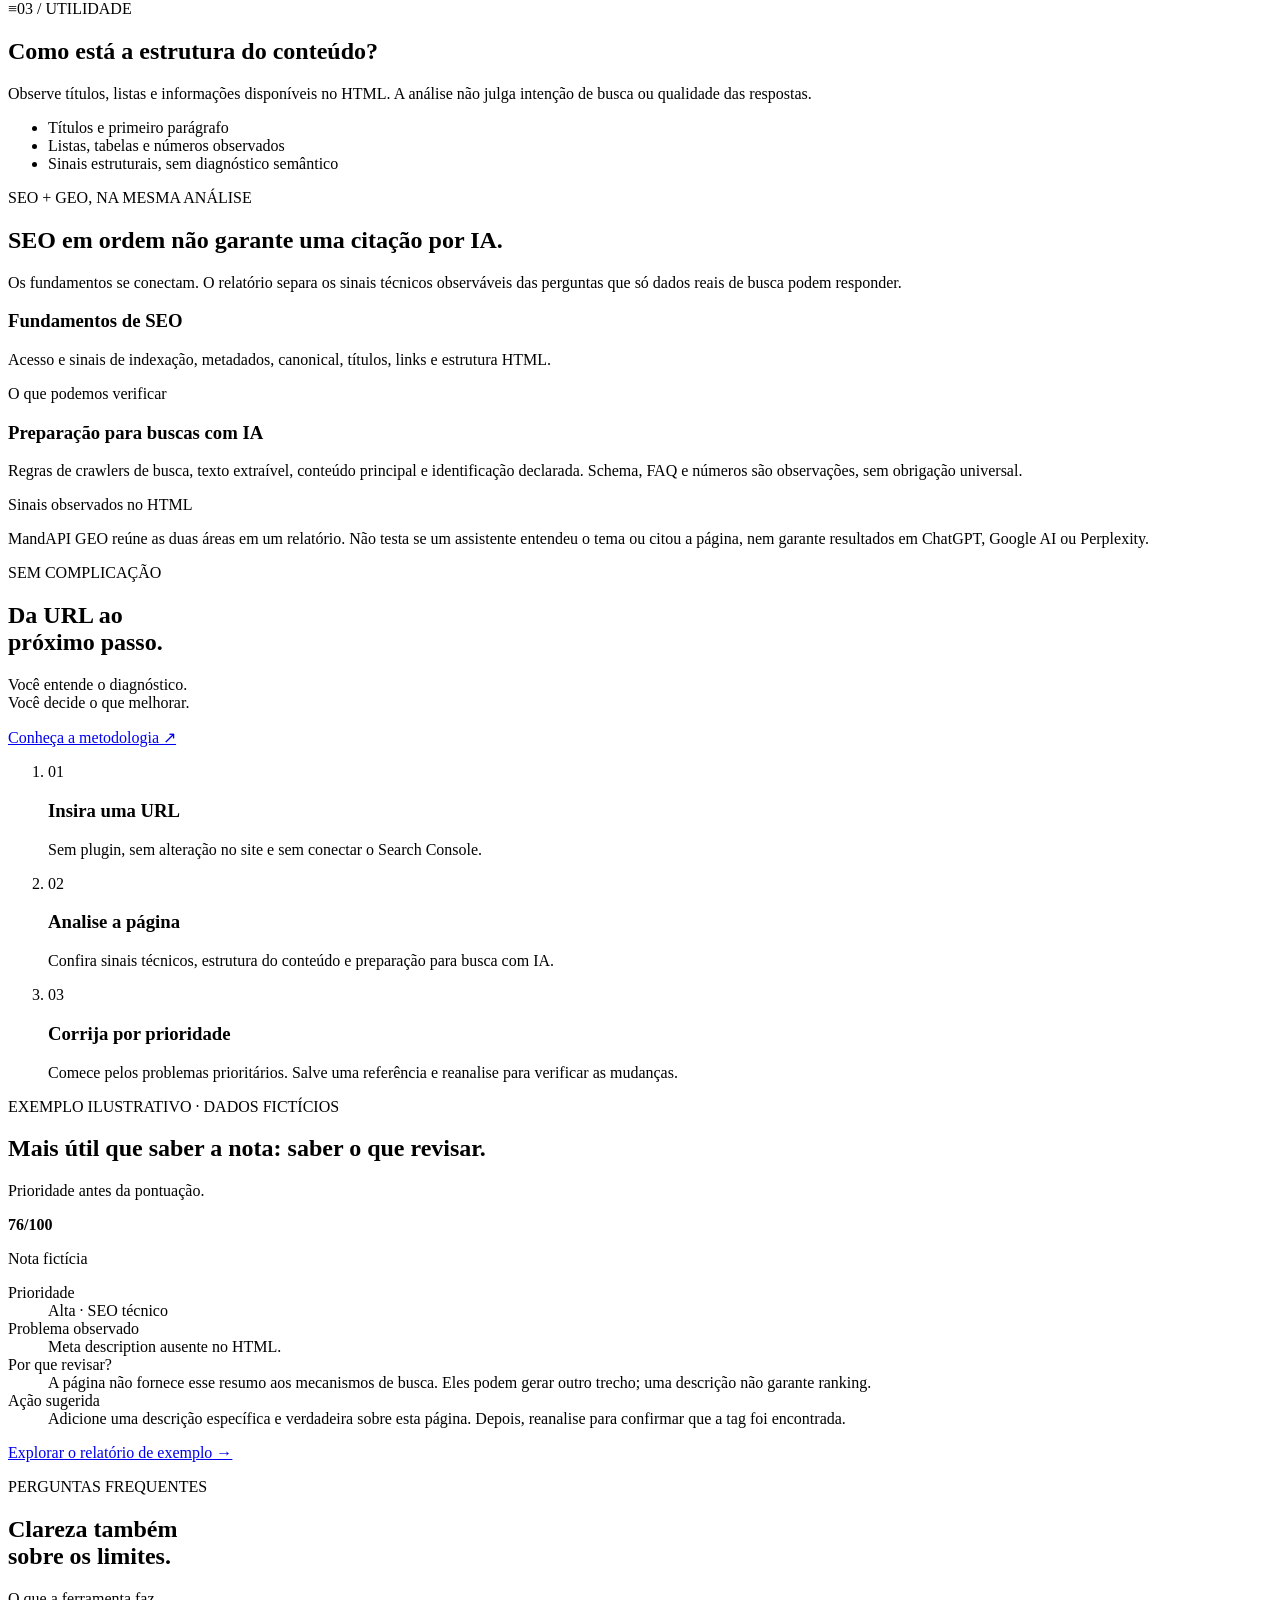
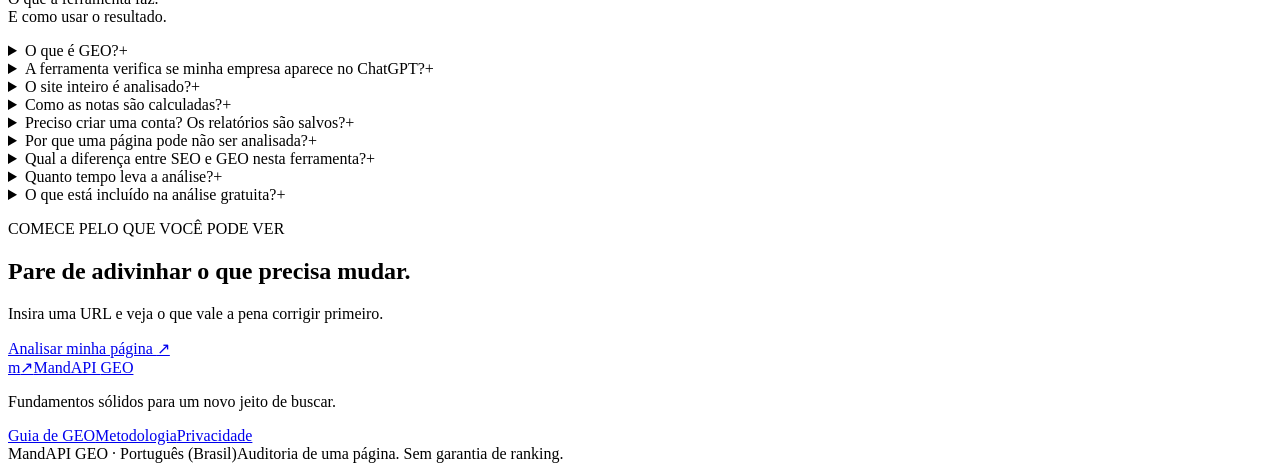
==== commit 829c6a04: "feat: improve multilingual conversion and add evidence-based retest comparison" ====
--- a/web/index.html
+++ b/web/index.html
@@ -4,25 +4,26 @@
 <head>
 <meta charset="utf-8"/>
 <meta content="width=device-width, initial-scale=1" name="viewport"/>
-<title>MandAPI GEO — Auditoria SEO e preparação para buscas com IA</title>
-<meta content="Analise o SEO técnico, o conteúdo e a preparação para buscas com IA de uma página. Receba evidências, prioridades e um relatório exportável, sem cadastro." name="description"/>
+<title>Auditoria SEO e GEO grátis por página | MandAPI GEO</title>
+<meta content="Analise uma URL: SEO técnico, preparação para buscas com IA e estrutura do conteúdo. Veja prioridades, evidências e compare após corrigir. Sem cadastro." name="description"/>
 <meta content="__INDEX_ROBOTS__" name="robots"/>
   __GOOGLE_VERIFICATION__
   <link href="__SITE_URL__/" rel="canonical"/>
 <meta content="website" property="og:type"/>
 <meta content="pt_BR" property="og:locale"/>
 <meta content="MandAPI GEO" property="og:site_name"/>
-<meta content="Clareza para o seu próximo passo em SEO." property="og:title"/>
-<meta content="Auditoria SEO e preparação para buscas com IA. Uma página, evidências claras e próximos passos práticos." property="og:description"/>
+<meta content="Auditoria SEO e GEO grátis por página | MandAPI GEO" property="og:title"/>
+<meta content="Analise uma URL: SEO técnico, preparação para buscas com IA e estrutura do conteúdo. Veja prioridades, evidências e compare após corrigir. Sem cadastro." property="og:description"/>
 <meta content="__SITE_URL__/" property="og:url"/>
 <meta content="__SITE_URL__/assets/og-image.png" property="og:image"/>
 <meta content="summary_large_image" name="twitter:card"/>
 <meta content="#f8faf7" name="theme-color"/>
 <link href="/assets/favicon.svg" rel="icon" type="image/svg+xml"/>
 <link href="/assets/styles.css" rel="stylesheet"/>
+<script defer="" src="/assets/comparison.js"></script>
 <script defer="" src="/assets/app.js"></script>
-<script type="application/ld+json">{"@context": "https://schema.org", "@type": "WebApplication", "name": "MandAPI GEO", "url": "__SITE_URL__/", "applicationCategory": "BusinessApplication", "operatingSystem": "Web", "inLanguage": "pt-BR", "description": "Analise o SEO técnico, o conteúdo e a preparação para buscas com IA de uma página. Receba evidências, prioridades e um relatório exportável, sem cadastro.", "featureList": ["Auditoria de uma página HTML", "Verificações com evidências", "Relatórios em JSON e Markdown"]}</script>
-<meta content="1200" property="og:image:width"/><meta content="630" property="og:image:height"/><link href="__SITE_URL__/" hreflang="pt-BR" rel="alternate"/><link href="__SITE_URL__/en" hreflang="en" rel="alternate"/><link href="__SITE_URL__/zh" hreflang="zh-CN" rel="alternate"/><link href="__SITE_URL__/" hreflang="x-default" rel="alternate"/></head>
+<script type="application/ld+json">{"@context": "https://schema.org", "@graph": [{"@type": "WebSite", "name": "MandAPI GEO", "url": "__SITE_URL__/", "inLanguage": "pt-BR"}, {"@context": "https://schema.org", "@type": "WebApplication", "name": "MandAPI GEO", "url": "__SITE_URL__/", "applicationCategory": "BusinessApplication", "operatingSystem": "Web", "inLanguage": "pt-BR", "description": "Analise uma URL: SEO técnico, preparação para buscas com IA e estrutura do conteúdo. Veja prioridades, evidências e compare após corrigir. Sem cadastro.", "featureList": ["Auditoria de uma página HTML", "Verificações com evidências", "Relatórios em JSON e Markdown"]}]}</script>
+<meta content="1200" property="og:image:width"/><meta content="630" property="og:image:height"/><meta content="Auditoria SEO e GEO grátis por página | MandAPI GEO" name="twitter:title"/><meta content="Analise uma URL: SEO técnico, preparação para buscas com IA e estrutura do conteúdo. Veja prioridades, evidências e compare após corrigir. Sem cadastro." name="twitter:description"/><meta content="__SITE_URL__/assets/og-image.png" name="twitter:image"/><link href="__SITE_URL__/" hreflang="pt-BR" rel="alternate"/><link href="__SITE_URL__/en" hreflang="en" rel="alternate"/><link href="__SITE_URL__/zh" hreflang="zh-CN" rel="alternate"/><link href="__SITE_URL__/" hreflang="x-default" rel="alternate"/></head>
 <body>
 <a class="skip-link" href="#main">Ir para o conteúdo</a>
 <header class="site-header">
@@ -35,14 +36,14 @@
 <main id="main">
 <section aria-labelledby="hero-title" class="hero container">
 <div class="hero-copy">
-<p class="eyebrow"><span aria-hidden="true" class="status-dot"></span> SEO + PREPARAÇÃO PARA IA</p>
-<h1 id="hero-title">Seu próximo passo em SEO.<br/><span class="accent-text">Agora, mais claro.</span></h1>
-<p class="hero-description">Auditoria SEO e preparação para buscas com IA. Descubra o que sua página já faz bem, o que precisa de atenção e por onde começar.</p>
+<p class="eyebrow">ANÁLISE DE PÁGINA SEO + GEO</p>
+<h1 id="hero-title"><span class="sr-only">Ferramenta de auditoria de página SEO e GEO. </span>Seu próximo passo em SEO.<br/><span class="accent-text">Agora, mais claro.</span></h1>
+<p class="hero-description">Confira SEO técnico, preparação para busca com IA e estrutura do conteúdo em uma análise. Receba evidências e uma lista do que corrigir primeiro.</p>
 <form class="scan-form" id="scan-form" novalidate="">
 <label for="url">Qual página vamos analisar?</label>
-<div class="input-action"><span aria-hidden="true" class="input-icon">↗</span><input aria-describedby="url-help url-error" autocomplete="url" id="url" inputmode="url" maxlength="2048" name="url" placeholder="seusite.com.br" required="" spellcheck="false" type="text"/><button class="button button-primary" id="submit" type="submit">Analisar página <span aria-hidden="true">→</span></button></div>
+<div class="input-action"><span aria-hidden="true" class="input-icon">↗</span><input aria-describedby="url-help url-error" autocomplete="url" id="url" inputmode="url" maxlength="2048" name="url" placeholder="https://example.com/page" required="" spellcheck="false" type="text"/><button class="button button-primary" id="submit" type="submit">Analisar esta página grátis →</button></div>
 <p class="field-error" hidden="" id="url-error" role="alert"></p>
-<p class="form-note" id="url-help"><span aria-hidden="true">✓</span> Sem cadastro <span class="note-separator">·</span> Uma URL por análise <span class="note-separator">·</span> Relatório para baixar</p>
+<p class="form-note" id="url-help">Sem login · Não altera seu site · Apenas páginas públicas</p><p class="quota-note small muted">Relatório completo gratuito, sujeito ao limite diário de uso.</p>
 </form>
 <noscript><p class="notice">Ative o JavaScript para executar uma análise. O <a href="/guia-geo">guia de GEO</a> e a <a href="/metodologia">metodologia</a> estão disponíveis sem JavaScript.</p></noscript>
 <p class="hero-footnote">Analisamos o HTML público. Não medimos posições no Google ou citações reais em ferramentas de IA. <a href="/metodologia">Entenda o método.</a></p>
@@ -62,22 +63,29 @@
 </section>
 <div class="container"><div aria-label="Princípios da ferramenta" class="capability-strip"><span><span aria-hidden="true">◎</span> Evidências do HTML</span><span><span aria-hidden="true">≡</span> Prioridades de correção</span><span><span aria-hidden="true">↓</span> Relatório exportável</span><span><span aria-hidden="true">◇</span> Método transparente</span></div></div>
 <section aria-label="Andamento da análise" class="container scan-feedback" hidden="" id="scan-feedback"><div class="feedback-inner"><span aria-hidden="true" class="spinner" id="spinner"></span><div><p aria-atomic="true" aria-live="polite" id="status" role="status"></p><p class="small muted" id="status-detail"></p></div><button class="button button-small button-outline" hidden="" id="cancel-button" type="button">Cancelar</button></div></section>
+<section aria-labelledby="baseline-title" class="container baseline-section" id="baseline-section">
+<div class="baseline-card"><div class="baseline-heading"><div><p class="eyebrow">CORRIJA. REPITA. CONFIRA.</p><h2 id="baseline-title">Compare com uma análise anterior.</h2><p class="muted small">Salve ou importe uma referência antes das alterações. Depois, analise a mesma página para conferir as evidências que mudaram.</p></div><span class="tag tag-green">Somente neste navegador</span></div>
+<div class="baseline-actions"><label class="button button-small button-outline import-label" for="import-baseline">Importar referência JSON<input accept=".json,application/json" id="import-baseline" type="file"/></label><button class="button button-small button-outline" hidden="" id="retest-baseline" type="button">Reanalisar página de referência ↗</button><button class="button button-small button-outline" hidden="" id="clear-baseline" type="button">Limpar referência</button></div>
+<p class="baseline-consent small muted">Salvar ou importar substitui a única referência deste navegador (até 1 MiB). O arquivo é validado aqui, sem envio ao servidor. Você pode apagar a cópia a qualquer momento; nenhuma análise começa automaticamente.</p>
+<p aria-atomic="true" aria-live="polite" class="small" id="baseline-status" role="status"></p><dl class="baseline-meta" hidden="" id="baseline-meta"></dl></div>
+</section>
 <section aria-busy="false" aria-labelledby="report-title" class="container report-section" hidden="" id="results">
 <div class="demo-banner" hidden="" id="demo-banner"><strong>Relatório de demonstração.</strong> Todos os dados abaixo são fictícios e mostram como interpretar uma análise. <a href="#url">Analisar minha página →</a></div>
-<div class="section-heading report-heading"><div><p class="eyebrow">DA EVIDÊNCIA À AÇÃO</p><h2 id="report-title" tabindex="-1">Seu diagnóstico, por inteiro.</h2></div><div class="report-actions"><button class="button button-small button-outline" id="download-json" type="button">↓ JSON</button><button class="button button-small button-outline" id="download-md" type="button">↓ Markdown</button><button class="button button-small button-outline" id="print-report" type="button">Imprimir / PDF</button><button class="button button-small button-dark" id="rescan" type="button">Analisar novamente ↗</button></div></div>
+<div class="section-heading report-heading"><div><p class="eyebrow">DA EVIDÊNCIA À AÇÃO</p><h2 id="report-title" tabindex="-1">Seu diagnóstico, por inteiro.</h2></div><div class="report-actions"><button class="button button-small button-outline" id="download-json" type="button">↓ JSON</button><button class="button button-small button-outline" id="download-md" type="button">↓ Markdown</button><button class="button button-small button-outline" id="print-report" type="button">Imprimir / PDF</button><button class="button button-small button-dark" id="rescan" type="button">Analisar novamente ↗</button><button class="button button-small button-dark" hidden="" id="save-baseline" type="button">Salvar como referência</button></div></div>
 <div class="report-overview"><div class="report-score"><div class="score-ring" id="report-ring"><div><strong id="overall-score">—</strong><span>de 100 pontos</span></div></div><div><p class="tiny-label">PONTUAÇÃO HEURÍSTICA</p><h3 id="report-domain"></h3><p class="muted" id="report-summary"></p></div></div><dl class="report-meta"><div><dt>Página solicitada</dt><dd id="report-url"></dd></div><div><dt>URL final</dt><dd id="report-final-url"></dd></div><div><dt>Analisada em</dt><dd id="report-date"></dd></div><div><dt>Tempo total</dt><dd id="report-time"></dd></div></dl></div>
 <p class="report-scope" id="report-scope">Escopo: HTML de uma página e arquivos públicos de apoio. Sem renderização JavaScript, rastreamento completo do site ou verificação de posições e citações. A nota orienta a revisão; não garante ranking.</p>
-<div class="area-grid" id="area-scores"></div>
+<div class="area-grid" id="area-scores"></div><section aria-labelledby="top-priorities-title" class="top-priorities-section" hidden="" id="top-priorities-section"><div class="report-block-heading"><div><h3 id="top-priorities-title">Comece por estas prioridades</h3><p class="small muted">Até três problemas reais desta análise, na ordem de severidade e impacto das regras.</p></div></div><div class="top-priorities" id="top-priorities"></div></section>
+<section aria-labelledby="comparison-title" class="comparison-section" hidden="" id="comparison-section"><div class="report-block-heading"><div><h3 id="comparison-title">O que mudou na nova análise?</h3><p class="muted small">Uma mudança observada não comprova que uma edição causou o resultado.</p></div><button class="button button-small button-outline" id="download-comparison" type="button">↓ Relatório de comparação</button></div><p aria-live="polite" class="notice" id="comparison-notice" role="status"></p><div class="comparison-scores" id="comparison-scores"></div><div class="comparison-counts" id="comparison-counts"></div><div class="comparison-details" id="comparison-details"></div></section>
 <div class="report-block-heading"><div><h3>Prioridades de correção <span class="count-badge" id="issue-total"></span></h3><p class="muted small">Revise a evidência antes de aplicar cada recomendação.</p></div><div class="filters"><label>Área<select id="area-filter"><option value="all">Todas as áreas</option><option value="seo">SEO técnico</option><option value="geo">Preparação para IA</option></select></label><label>Severidade<select id="severity-filter"><option value="all">Todas as severidades</option><option value="critical">Crítica</option><option value="high">Alta</option><option value="medium">Média</option><option value="low">Baixa</option></select></label></div></div>
 <p aria-live="polite" class="small muted" id="filter-count"></p><div class="issue-list" id="issues"></div>
 <div class="report-block-heading"><div><h3>Todas as verificações <span class="count-badge" id="check-total"></span></h3><p class="muted small">Abra uma verificação para consultar o valor encontrado e a orientação. O filtro de área também se aplica aqui.</p></div></div>
 <div class="check-list" id="checks"></div>
 <p class="report-engine small muted">Motor de análise: <span id="engine"></span> · <a href="/metodologia">Como interpretar estas notas</a></p>
 </section>
-<section aria-labelledby="resources-title" class="section container" id="recursos"><div class="section-heading"><div><p class="eyebrow">O QUE ANALISAMOS</p><h2 id="resources-title">O essencial, conectado.</h2></div><p>Uma base técnica sólida e conteúdo compreensível<br class="desktop-break"/> ajudam pessoas e mecanismos de busca.</p></div><div class="feature-grid"><article class="feature-card"><span aria-hidden="true" class="feature-icon">⌘</span><span class="feature-number">01 / ESTRUTURA</span><h3>SEO técnico</h3><p>Confira título, descrição, canonical, HTTPS e sinais de indexação. Encontre detalhes que merecem revisão.</p><ul class="clean-list"><li>Metadados e hierarquia de títulos</li><li>robots.txt e descoberta do sitemap</li><li>Imagens e estrutura semântica</li></ul></article><article class="feature-card"><span aria-hidden="true" class="feature-icon">✳</span><span class="feature-number">02 / CLAREZA</span><h3>Preparação para IA</h3><p>Veja sinais de conteúdo identificável, organizado e acessível a crawlers. Uma leitura prática da sua página.</p><ul class="clean-list"><li>Regras de crawlers nos arquivos públicos</li><li>Dados estruturados e identificação</li><li>Respostas, fontes e organização</li></ul></article><article class="feature-card"><span aria-hidden="true" class="feature-icon">≡</span><span class="feature-number">03 / UTILIDADE</span><h3>Conteúdo que faz sentido</h3><p>Identifique oportunidades na organização do texto, nos links e na apresentação de informações úteis.</p><ul class="clean-list"><li>Conteúdo disponível no HTML</li><li>Títulos, listas e links</li><li>Evidências e orientações de revisão</li></ul></article></div></section>
-<section aria-labelledby="how-title" class="how-section" id="como-funciona"><div class="container how-layout"><div><p class="eyebrow">SEM COMPLICAÇÃO</p><h2 id="how-title">Da URL ao<br/>próximo passo.</h2><p class="muted">Você entende o diagnóstico.<br/>Você decide o que melhorar.</p><a class="text-link" href="/metodologia">Conheça a metodologia <span aria-hidden="true">↗</span></a></div><ol class="steps"><li><span class="step-number">01</span><div><h3>Escolha uma página pública</h3><p>Cole a URL da página que deseja revisar. Pode ser a página inicial, um serviço ou um artigo.</p></div></li><li><span class="step-number">02</span><div><h3>Leia os sinais encontrados</h3><p>Consulte as notas por área, filtre as prioridades e abra as evidências de cada verificação.</p></div></li><li><span class="step-number">03</span><div><h3>Transforme o relatório em melhorias</h3><p>Exporte os resultados, faça os ajustes e analise novamente. Compare sempre páginas e condições equivalentes.</p></div></li></ol></div></section>
-<section aria-labelledby="faq-title" class="section container faq-layout" id="perguntas"><div><p class="eyebrow">PERGUNTAS FREQUENTES</p><h2 id="faq-title">Clareza também<br/>sobre os limites.</h2><p class="muted">O que a ferramenta faz.<br/>E como usar o resultado.</p></div><div class="faq-list"><details><summary>O que é GEO?<span aria-hidden="true">+</span></summary><p>GEO, ou Generative Engine Optimization, é um termo usado para práticas que tornam conteúdo mais acessível e compreensível em experiências de busca com IA. Aqui, a análise se concentra em sinais técnicos e editoriais do HTML, com base em fundamentos de SEO. <a href="/guia-geo">Leia o guia prático.</a></p></details><details><summary>A ferramenta verifica se minha empresa aparece no ChatGPT?<span aria-hidden="true">+</span></summary><p>Não. A ferramenta não consulta respostas do ChatGPT, Gemini ou outros assistentes, nem acompanha posições no Google. O relatório avalia sinais de preparação da página. Uma boa nota não garante indexação, ranking ou citação.</p></details><details><summary>O site inteiro é analisado?<span aria-hidden="true">+</span></summary><p>Cada análise considera o HTML retornado por uma única URL e arquivos públicos de apoio, como robots.txt e sitemap. Não há navegação por todas as páginas nem execução de JavaScript. Conteúdo carregado apenas no navegador pode não ser detectado.</p></details><details><summary>Como as notas são calculadas?<span aria-hidden="true">+</span></summary><p>As notas são heurísticas: verificações com pesos produzem um resumo por área. Os resultados ajudam a priorizar uma revisão, mas não substituem auditoria humana, dados de tráfego ou testes de desempenho. Consulte as evidências, não apenas a pontuação. <a href="/metodologia">Entenda os critérios.</a></p></details><details><summary>Preciso criar uma conta? Os relatórios são salvos?<span aria-hidden="true">+</span></summary><p>Não é necessário criar conta. A aplicação não mantém um histórico persistente de relatórios. Você pode baixar os dados localmente em JSON ou Markdown, ou salvar em PDF pelo navegador. Infraestrutura e servidor podem manter logs operacionais; consulte a <a href="/privacidade">política de privacidade</a>.</p></details><details><summary>Por que uma página pode não ser analisada?<span aria-hidden="true">+</span></summary><p>A página precisa ser pública, acessível por HTTP ou HTTPS e retornar HTML. Bloqueios de automação, autenticação, limites de requisições, erros de rede ou tempo de resposta elevado podem impedir a leitura. Endereços internos e privados não são aceitos.</p></details></div></section>
-<section class="container closing-section"><div class="closing-card"><div><p class="eyebrow">COMECE PELO QUE VOCÊ PODE VER</p><h2>Uma página. Mais clareza.<br/>Seu próximo passo.</h2></div><a class="button button-primary" href="#url">Analisar minha página <span aria-hidden="true">↗</span></a></div></section>
+<section aria-labelledby="resources-title" class="section container" id="recursos"><div class="section-heading"><div><p class="eyebrow">O QUE ANALISAMOS</p><h2 id="resources-title">O essencial, conectado.</h2></div><p>Mais do que uma nota: problemas verificáveis, organizados em ações que você pode revisar e executar.</p></div><div class="feature-grid"><article class="feature-card"><span aria-hidden="true" class="feature-icon">⌘</span><span class="feature-number">01 / ESTRUTURA</span><h2>O que o SEO técnico verifica?</h2><p>Encontre sinais de acesso, indexação e metadados que merecem revisão.</p><ul class="clean-list"><li>Title / description / canonical / HTTPS</li><li>Robots e hierarquia de títulos</li><li>Links, imagens e HTML semântico</li></ul></article><article class="feature-card"><span aria-hidden="true" class="feature-icon">✳</span><span class="feature-number">02 / CLAREZA</span><h2>O que significa preparação para IA?</h2><p>Confira acesso declarado para busca, extração de texto e identificação presente no HTML.</p><ul class="clean-list"><li>Regras para crawlers de busca</li><li>Texto extraível e conteúdo principal</li><li>Autoria, datas e marcações declaradas</li></ul></article><article class="feature-card"><span aria-hidden="true" class="feature-icon">≡</span><span class="feature-number">03 / UTILIDADE</span><h2>Como está a estrutura do conteúdo?</h2><p>Observe títulos, listas e informações disponíveis no HTML. A análise não julga intenção de busca ou qualidade das respostas.</p><ul class="clean-list"><li>Títulos e primeiro parágrafo</li><li>Listas, tabelas e números observados</li><li>Sinais estruturais, sem diagnóstico semântico</li></ul></article></div></section><section aria-labelledby="seo-geo-title" class="section container seo-geo-section"><p class="eyebrow">SEO + GEO, NA MESMA ANÁLISE</p><h2 id="seo-geo-title">SEO em ordem não garante uma citação por IA.</h2><p class="section-intro">Os fundamentos se conectam. O relatório separa os sinais técnicos observáveis das perguntas que só dados reais de busca podem responder.</p><div class="explanation-grid"><article><h3>Fundamentos de SEO</h3><p>Acesso e sinais de indexação, metadados, canonical, títulos, links e estrutura HTML.</p><span class="tag tag-green">O que podemos verificar</span></article><article><h3>Preparação para buscas com IA</h3><p>Regras de crawlers de busca, texto extraível, conteúdo principal e identificação declarada. Schema, FAQ e números são observações, sem obrigação universal.</p><span class="tag tag-green">Sinais observados no HTML</span></article></div><p class="notice">MandAPI GEO reúne as duas áreas em um relatório. Não testa se um assistente entendeu o tema ou citou a página, nem garante resultados em ChatGPT, Google AI ou Perplexity.</p></section>
+<section aria-labelledby="how-title" class="how-section" id="como-funciona"><div class="container how-layout"><div><p class="eyebrow">SEM COMPLICAÇÃO</p><h2 id="how-title">Da URL ao<br/>próximo passo.</h2><p class="muted">Você entende o diagnóstico.<br/>Você decide o que melhorar.</p><a class="text-link" href="/metodologia">Conheça a metodologia <span aria-hidden="true">↗</span></a></div><ol class="steps"><li><span class="step-number">01</span><div><h3>Insira uma URL</h3><p>Sem plugin, sem alteração no site e sem conectar o Search Console.</p></div></li><li><span class="step-number">02</span><div><h3>Analise a página</h3><p>Confira sinais técnicos, estrutura do conteúdo e preparação para busca com IA.</p></div></li><li><span class="step-number">03</span><div><h3>Corrija por prioridade</h3><p>Comece pelos problemas prioritários. Salve uma referência e reanalise para verificar as mudanças.</p></div></li></ol></div></section><section aria-labelledby="value-title" class="section container value-section"><div class="section-heading"><div><p class="eyebrow">EXEMPLO ILUSTRATIVO · DADOS FICTÍCIOS</p><h2 id="value-title">Mais útil que saber a nota: saber o que revisar.</h2></div><p>Prioridade antes da pontuação.</p></div><article class="action-example"><div class="example-score"><strong>76<span>/100</span></strong><p>Nota fictícia</p></div><dl><div><dt>Prioridade</dt><dd>Alta · SEO técnico</dd></div><div><dt>Problema observado</dt><dd>Meta description ausente no HTML.</dd></div><div><dt>Por que revisar?</dt><dd>A página não fornece esse resumo aos mecanismos de busca. Eles podem gerar outro trecho; uma descrição não garante ranking.</dd></div><div><dt>Ação sugerida</dt><dd>Adicione uma descrição específica e verdadeira sobre esta página. Depois, reanalise para confirmar que a tag foi encontrada.</dd></div></dl><a class="text-link" href="#demo-button">Explorar o relatório de exemplo →</a></article></section>
+<section aria-labelledby="faq-title" class="section container faq-layout" id="perguntas"><div><p class="eyebrow">PERGUNTAS FREQUENTES</p><h2 id="faq-title">Clareza também<br/>sobre os limites.</h2><p class="muted">O que a ferramenta faz.<br/>E como usar o resultado.</p></div><div class="faq-list"><details><summary>O que é GEO?<span aria-hidden="true">+</span></summary><p>GEO, ou Generative Engine Optimization, é um termo usado para práticas que tornam conteúdo mais acessível e compreensível em experiências de busca com IA. Aqui, a análise se concentra em sinais técnicos e editoriais do HTML, com base em fundamentos de SEO. <a href="/guia-geo">Leia o guia prático.</a></p></details><details><summary>A ferramenta verifica se minha empresa aparece no ChatGPT?<span aria-hidden="true">+</span></summary><p>Não. A ferramenta não consulta respostas do ChatGPT, Gemini ou outros assistentes, nem acompanha posições no Google. O relatório avalia sinais de preparação da página. Uma boa nota não garante indexação, ranking ou citação.</p></details><details><summary>O site inteiro é analisado?<span aria-hidden="true">+</span></summary><p>Cada análise considera o HTML retornado por uma única URL e arquivos públicos de apoio, como robots.txt e sitemap. Não há navegação por todas as páginas nem execução de JavaScript. Conteúdo carregado apenas no navegador pode não ser detectado.</p></details><details><summary>Como as notas são calculadas?<span aria-hidden="true">+</span></summary><p>As notas são heurísticas: verificações com pesos produzem um resumo por área. Os resultados ajudam a priorizar uma revisão, mas não substituem auditoria humana, dados de tráfego ou testes de desempenho. Consulte as evidências, não apenas a pontuação. <a href="/metodologia">Entenda os critérios.</a></p></details><details><summary>Preciso criar uma conta? Os relatórios são salvos?<span aria-hidden="true">+</span></summary><p>Não há conta nem histórico no servidor. Ao clicar em salvar ou importar, você escolhe guardar uma única referência neste navegador para comparar depois. Ela persiste ao recarregar ou trocar de idioma e pode ser apagada. Os arquivos importados são validados localmente, sem upload. Logs operacionais podem existir; consulte a política de privacidade.</p></details><details><summary>Por que uma página pode não ser analisada?<span aria-hidden="true">+</span></summary><p>A página precisa ser pública, acessível por HTTP ou HTTPS e retornar HTML. Bloqueios de automação, autenticação, limites de requisições, erros de rede ou tempo de resposta elevado podem impedir a leitura. Endereços internos e privados não são aceitos.</p></details><details><summary>Qual a diferença entre SEO e GEO nesta ferramenta?<span aria-hidden="true">+</span></summary><p>SEO revisa fundamentos técnicos. A preparação para IA acrescenta sinais de acesso para crawlers de busca, extração e identificação do conteúdo. Há sobreposição; nenhuma das notas mede ranking ou citações reais.</p></details><details><summary>Quanto tempo leva a análise?<span aria-hidden="true">+</span></summary><p>O tempo depende da resposta do site e dos arquivos de apoio. O navegador aguarda até 120 segundos. É possível cancelar a espera; o servidor pode terminar a requisição já iniciada.</p></details><details><summary>O que está incluído na análise gratuita?<span aria-hidden="true">+</span></summary><p>Uma URL pública por vez, notas de SEO e preparação para IA, todas as verificações, prioridades e exportações. Há limites diários de uso. Salvar uma referência no navegador e comparar uma nova análise também está disponível.</p></details></div></section>
+<section class="container closing-section"><div class="closing-card"><div><p class="eyebrow">COMECE PELO QUE VOCÊ PODE VER</p><h2>Pare de adivinhar o que precisa mudar.</h2><p class="muted">Insira uma URL e veja o que vale a pena corrigir primeiro.</p></div><a class="button button-primary" href="#url">Analisar minha página <span aria-hidden="true">↗</span></a></div></section>
 </main>
 <footer class="site-footer"><div class="container"><div class="footer-top"><div><a class="brand" href="/"><span aria-hidden="true" class="brand-mark">m<span>↗</span></span><span>MandAPI <span class="brand-geo">GEO</span></span></a><p>Fundamentos sólidos para um novo jeito de buscar.</p></div><nav aria-label="Links do rodapé"><a href="/guia-geo">Guia de GEO</a><a href="/metodologia">Metodologia</a><a href="/privacidade">Privacidade</a></nav></div><div class="footer-bottom"><span>MandAPI GEO · Português (Brasil)</span><span>Auditoria de uma página. Sem garantia de ranking.</span></div></div></footer>
 </body>
